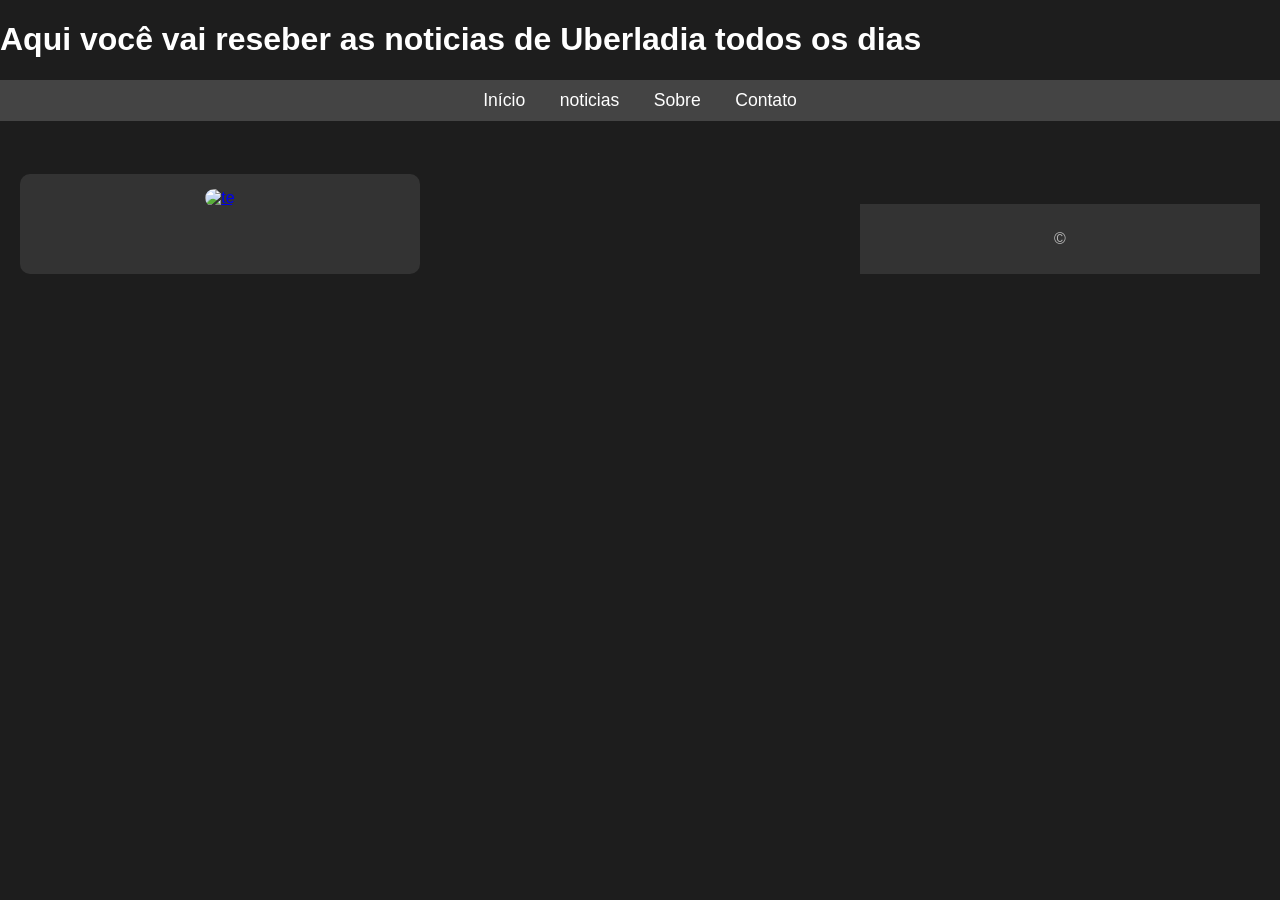
==== index.html @ d66eece6 "texto" ====
<!DOCTYPE html>
<html lang="pt-br">
<head>
    <meta charset="UTF-8">
    <meta name="viewport" content="width=device-width, initial-scale=1.0">
    <link rel="stylesheet" href="index.html">
    <link rel="stylesheet" href="style.css">
    <title>Bem-vindo au site de noticias de Uberladia </title>
<style>
        body {
            font-family: Arial, sans-serif;
            background-color: #1d1d1d;
            color: white;
            margin: 0;
            padding: 0;
        }

        header {
            background-color: #333;
            padding: 20px;
            text-align: center;
        }

        header h1 {
            margin: 0;
            font-size: 3em;
        }

        nav {
            background-color: #444;
            padding: 10px;
            text-align: center;
        }

        nav a {
            color: white;
            margin: 0 15px;
            text-decoration: none;
        }

        nav a:hover {
            text-decoration: underline;
        }

        .container {
            padding: 20px;
        }

        h2 {
            color: #f2c600;
        }

        .game-list {
            display: grid;
            grid-template-columns: repeat(3, 1fr);
            gap: 20px;
            margin-top: 30px;
        }

        .game-card {
            background-color: #333;
            padding: 15px;
            border-radius: 10px;
            text-align: center;
        }

        .game-card img {
            width: 100%;
            height: auto;
            border-radius: 10px;
        }

        .game-card h3 {
            margin-top: 10px;
            color: #f2c600;
        }

        footer {
            background-color: #333;
            text-align: center;
            padding: 10px;
            margin-top: 30px;
        }
    </style>
  </head>
<body>
  <h1>Aqui você vai reseber as noticias de Uberladia todos os dias</h1>
  <h2 hidden >E isso que eles acha que verdade mais a verdade e que todos iram morrer no dia xx/8/xxxx</h2 hidden>
<nav>
        <a href="#">Início</a>
        <a href="#noticias">noticias</a>
        <a href="#sobre">Sobre</a>
        <a href="#contato">Contato</a>
    </nav>

    <div class="container" id="noticias">
        <h2></h2>
        <p></p>

        <div class="game-list">
            <div class="game-card">
                <a href="/imagems.html">
                    <img src="" alt="te">
                </a>
                <h3></h3>
                <p></p>

            </div>
<div id="sobre" class="container">
        <h2></h2>
        <p></p>
    </div>
<footer id="contato">
        <p>&copy;</p>
    </footer>
</body>
</html>
---- style.css ----
body{
    font-family: Arial, sans-serif;
    background-color: #1d1d1d;
    color: white;
    margin: 0;
    padding: 0;
}    

/* Cabeçalho */
header {
    background-color: #333;
    padding: 20px;
    text-align: center;
}

header h1 {
    margin: 0;
    font-size: 3em;
}

header p {
    margin-top: 10px;
    font-size: 1.2em;
    color: #bbb;
}

/* Navegação */
nav {
    background-color: #444;
    padding: 10px;
    text-align: center;
}

nav a {
    color: white;
    margin: 0 15px;
    text-decoration: none;
    font-size: 1.1em;
}

nav a:hover {
    text-decoration: underline;
}

/* Container */
.container {
    padding: 20px;
}

h2 {
    color: #f2c600;
    font-size: 2.5em;
    margin-bottom: 20px;
}

/* Lista de jogos */
.game-list {
    display: grid;
    grid-template-columns: repeat(3, 1fr);
    gap: 20px;
    margin-top: 30px;
}

.game-card {
    background-color: #333;
    padding: 15px;
    border-radius: 10px;
    text-align: center;
    transition: transform 0.3s ease;
}

.game-card:hover {
    transform: scale(1.05);
}

.game-card img {
    width: 100%;
    height: auto;
    border-radius: 10px;
}

.game-card h3 {
    margin-top: 10px;
    color: #f2c600;
    font-size: 1.3em;
}

/* Rodapé */
footer {
    background-color: #333;
    text-align: center;
    padding: 10px;
    margin-top: 30px;
}

footer p {
    font-size: 1em;
    color: #bbb;
}

/* Media Query para dispositivos móveis */
@media (max-width: 768px) {
    .game-list {
        grid-template-columns: 1fr 1fr;
    }

    nav a {
        margin: 0 10px;
    }
}

@media (max-width: 480px) {
    .game-list {
        grid-template-columns: 1fr;
    }

    header h1 {
        font-size: 2em;
    }

    header p {
        font-size: 1em;
    }
}
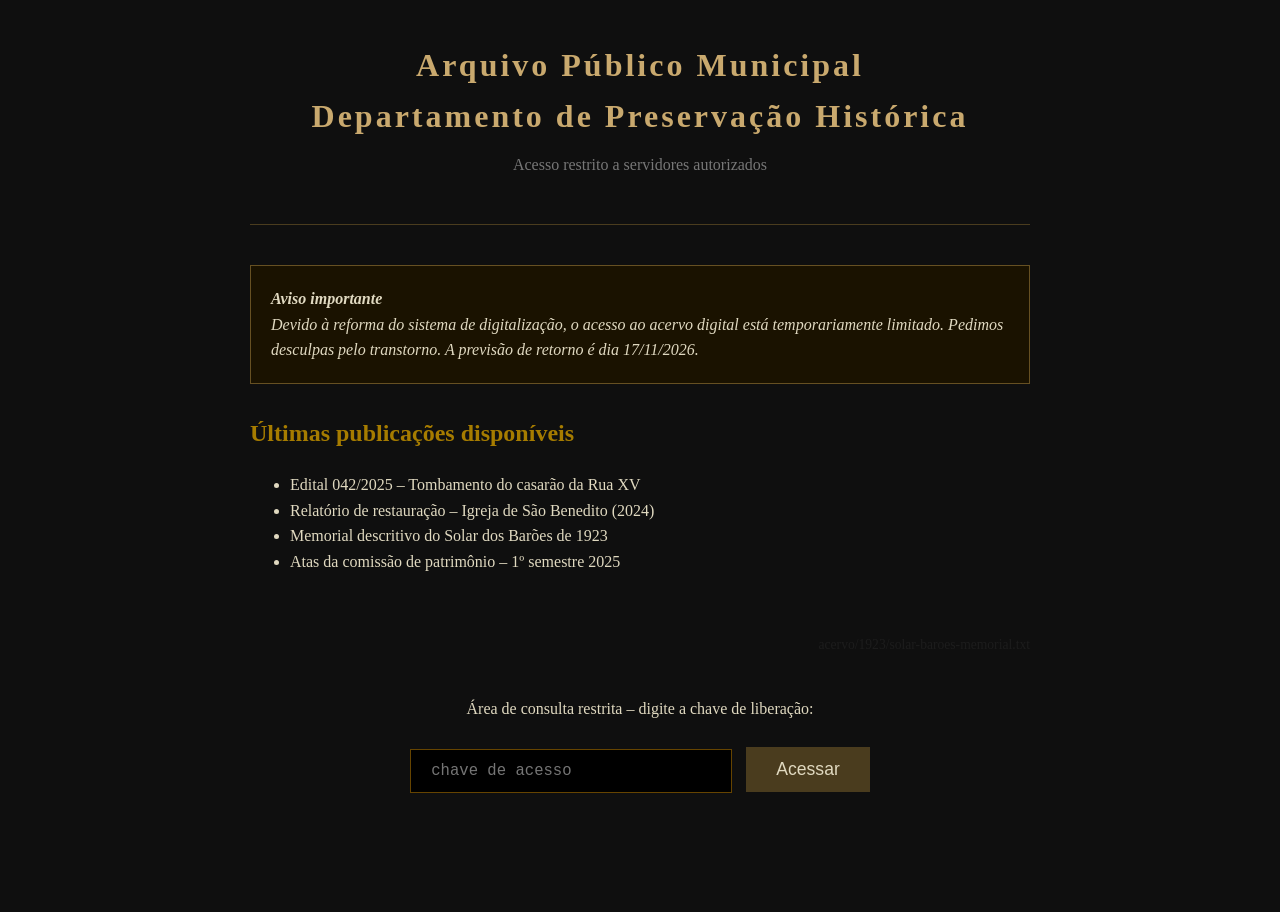
==== commit 2c4bad1e: "base" ====
--- a/index.html
+++ b/index.html
@@ -1,117 +1,194 @@
 <!DOCTYPE html>
 <html lang="pt-br">
 <head>
-    <meta charset="UTF-8">
-    <meta name="viewport" content="width=device-width, initial-scale=1.0">
-    <link rel="stylesheet" href="index.html">
-    <link rel="stylesheet" href="style.css">
-    <title>Bem-vindo au site de noticias de Uberladia </title>
-<style>
+    <meta charset="UTF-8" />
+    <meta name="viewport" content="width=device-width, initial-scale=1.0"/>
+    <title>Arquivos Municipais - Setor de Documentação Histórica</title>
+    <style>
         body {
-            font-family: Arial, sans-serif;
-            background-color: #1d1d1d;
-            color: white;
+            font-family: 'Georgia', serif;
+            background: #0f0f0f;
+            color: #e0d9c0;
             margin: 0;
-            padding: 0;
+            padding: 40px;
+            line-height: 1.6;
         }
+        header {
+            text-align: center;
+            border-bottom: 1px solid #4a3c1e;
+            padding-bottom: 30px;
+            margin-bottom: 40px;
+        }
+        h1 {
+            color: #c9a96e;
+            letter-spacing: 3px;
+            margin: 0;
+        }
+        .container {
+            max-width: 780px;
+            margin: 0 auto;
+        }
+        .notice {
+            background: #1a1200;
+            border: 1px solid #665022;
+            padding: 20px;
+            margin: 30px 0;
+            font-style: italic;
+        }
+        .hidden-section {
+            display: none;
+        }
+        #secret-area {
+            background: #111;
+            border: 2px dashed #773300;
+            padding: 30px;
+            margin-top: 50px;
+        }
+        #password-form {
+            text-align: center;
+            margin: 40px 0;
+        }
+        input[type="password"] {
+            background: #000;
+            color: #ffcc66;
+            border: 1px solid #664400;
+            padding: 12px 20px;
+            font-size: 1.2em;
+            width: 280px;
+            font-family: monospace;
+        }
+        button {
+            background: #4a3c1e;
+            color: #e0d9c0;
+            border: none;
+            padding: 12px 30px;
+            margin-left: 10px;
+            cursor: pointer;
+            font-size: 1.1em;
+        }
+        button:hover {
+            background: #665022;
+        }
+        .document {
+            background: #1a0f00;
+            padding: 30px;
+            border: 1px solid #553300;
+            white-space: pre-wrap;
+            font-family: 'Courier New', monospace;
+            color: #d4b37e;
+        }
+        .clue {
+            color: #666;
+            font-size: 0.85em;
+            text-align: right;
+            margin-top: 60px;
+        }
+        /* Dica escondida no código-fonte (Ctrl+U) */
+        /* A terceira palavra da terceira linha do memorial é a senha */
+    </style>
+</head>
+<body>
 
-        header {
-            background-color: #333;
-            padding: 20px;
-            text-align: center;
-        }
+<div class="container">
 
-        header h1 {
-            margin: 0;
-            font-size: 3em;
-        }
+    <header>
+        <h1>Arquivo Público Municipal<br>Departamento de Preservação Histórica</h1>
+        <p style="color:#777; margin-top:10px;">Acesso restrito a servidores autorizados</p>
+    </header>
 
-        nav {
-            background-color: #444;
-            padding: 10px;
-            text-align: center;
-        }
+    <div class="notice">
+        <strong>Aviso importante</strong><br>
+        Devido à reforma do sistema de digitalização, o acesso ao acervo digital está temporariamente limitado. 
+        Pedimos desculpas pelo transtorno. A previsão de retorno é dia 17/11/2026.
+    </div>
 
-        nav a {
-            color: white;
-            margin: 0 15px;
-            text-decoration: none;
-        }
+    <h2 style="color:#a67c00">Últimas publicações disponíveis</h2>
 
-        nav a:hover {
-            text-decoration: underline;
-        }
+    <ul>
+        <li>Edital 042/2025 – Tombamento do casarão da Rua XV</li>
+        <li>Relatório de restauração – Igreja de São Benedito (2024)</li>
+        <li>Memorial descritivo do Solar dos Barões de 1923</li>
+        <li>Atas da comissão de patrimônio – 1º semestre 2025</li>
+    </ul>
 
-        .container {
-            padding: 20px;
-        }
+    <p class="clue">
+        <!-- Esta linha é visível mas quase invisível na página normal -->
+        <span style="opacity:0.15">acervo/1923/solar-baroes-memorial.txt</span>
+    </p>
 
-        h2 {
-            color: #f2c600;
-        }
+    <!-- ============================================= -->
+    <!--               ÁREA SECRETA                   -->
+    <!-- ============================================= -->
 
-        .game-list {
-            display: grid;
-            grid-template-columns: repeat(3, 1fr);
-            gap: 20px;
-            margin-top: 30px;
-        }
+    <div id="secret-area" class="hidden-section">
 
-        .game-card {
-            background-color: #333;
-            padding: 15px;
-            border-radius: 10px;
-            text-align: center;
-        }
+        <h2 style="color:#c94400; text-align:center">ACESSO CONCEDIDO – NÍVEL RESTRITO</h2>
 
-        .game-card img {
-            width: 100%;
-            height: auto;
-            border-radius: 10px;
-        }
+        <div class="document">
+Data: 13 de julho de 1987
+Classificação: CONFIDENCIAL – Protocolo 877-41-K
 
-        .game-card h3 {
-            margin-top: 10px;
-            color: #f2c600;
-        }
+Assunto: Ocorrência registrada na propriedade rural “Fazenda das Três Cruzes” – km 47 da antiga BR-070
 
-        footer {
-            background-color: #333;
-            text-align: center;
-            padding: 10px;
-            margin-top: 30px;
-        }
-    </style>
-  </head>
-<body>
-  <h1>Aqui você vai reseber as noticias de Uberladia todos os dias</h1>
-  <h2 hidden >E isso que eles acha que verdade mais a verdade e que todos iram morrer no dia xx/8/xxxx</h2 hidden>
-<nav>
-        <a href="#">Início</a>
-        <a href="#noticias">noticias</a>
-        <a href="#sobre">Sobre</a>
-        <a href="#contato">Contato</a>
-    </nav>
+Resumo:
+Às 03:17 do dia 12/07/1987, lavrador João Batista dos Santos (RG 4.812.997) compareceu à delegacia municipal relatando ter visto “luzes fortes descendo do céu” em direção ao pasto norte da fazenda.
 
-    <div class="container" id="noticias">
-        <h2></h2>
-        <p></p>
+Testemunhas adicionais:
+- Maria das Dores (esposa) – confirmou clarão azul-esbranquiçado
+- Pedro Almeida (vizinho) – ouviu zumbido grave por ≈ 8 minutos
 
-        <div class="game-list">
-            <div class="game-card">
-                <a href="/imagems.html">
-                    <img src="" alt="te">
-                </a>
-                <h3></h3>
-                <p></p>
+Objeto encontrado:
+- Fragmento metálico irregular (≈ 3,2 kg)
+- Superfície não oxidada, gravuras geométricas não reconhecidas
+- Material encaminhado ao laboratório do Exército em Brasília (cód. amostra: XT-1987-041)
 
-            </div>
-<div id="sobre" class="container">
-        <h2></h2>
-        <p></p>
+Nota manuscrita (assinada Coronel RM):
+“Manter sigilo total. Não divulgar à imprensa. Contatar Núcleo-7.”
+
+Fim do relatório.
+        </div>
+
+        <p style="text-align:center; margin-top:50px; color:#555">
+            ← Documento autenticado – cadeia de custódia preservada →
+        </p>
+
     </div>
-<footer id="contato">
-        <p>&copy;</p>
-    </footer>
+
+    <!-- ============================================= -->
+    <!--             FORMULÁRIO DA SENHA               -->
+    <!-- ============================================= -->
+
+    <div id="password-form">
+        <p style="margin-bottom:25px">Área de consulta restrita – digite a chave de liberação:</p>
+        <input type="password" id="senha" placeholder="chave de acesso" autocomplete="off"/>
+        <button onclick="verificarSenha()">Acessar</button>
+        <p id="erro" style="color:#c00; margin-top:15px; min-height:25px;"></p>
+    </div>
+
+</div>
+
+<script>
+function verificarSenha() {
+    const input = document.getElementById("senha").value.trim().toLowerCase();
+    const erro = document.getElementById("erro");
+    const areaSecreta = document.getElementById("secret-area");
+    const formulario = document.getElementById("password-form");
+
+    // Senha escolhida: terceira palavra da terceira linha do memorial = "não oxidada"
+    // Você pode entregar pistas físicas ou verbais que levem a isso
+    const senhaCorreta = "34567";   // ←←← ALTERE AQUI A SENHA QUE DESEJA
+
+    if (input === senhaCorreta) {
+        areaSecreta.style.display = "block";
+        formulario.style.display = "none";
+        erro.textContent = "";
+        // Opcional: scroll suave até o documento
+        areaSecreta.scrollIntoView({ behavior: "smooth" });
+    } else {
+        erro.textContent = "Chave inválida. Tente novamente.";
+    }
+}
+</script>
+
 </body>
 </html>
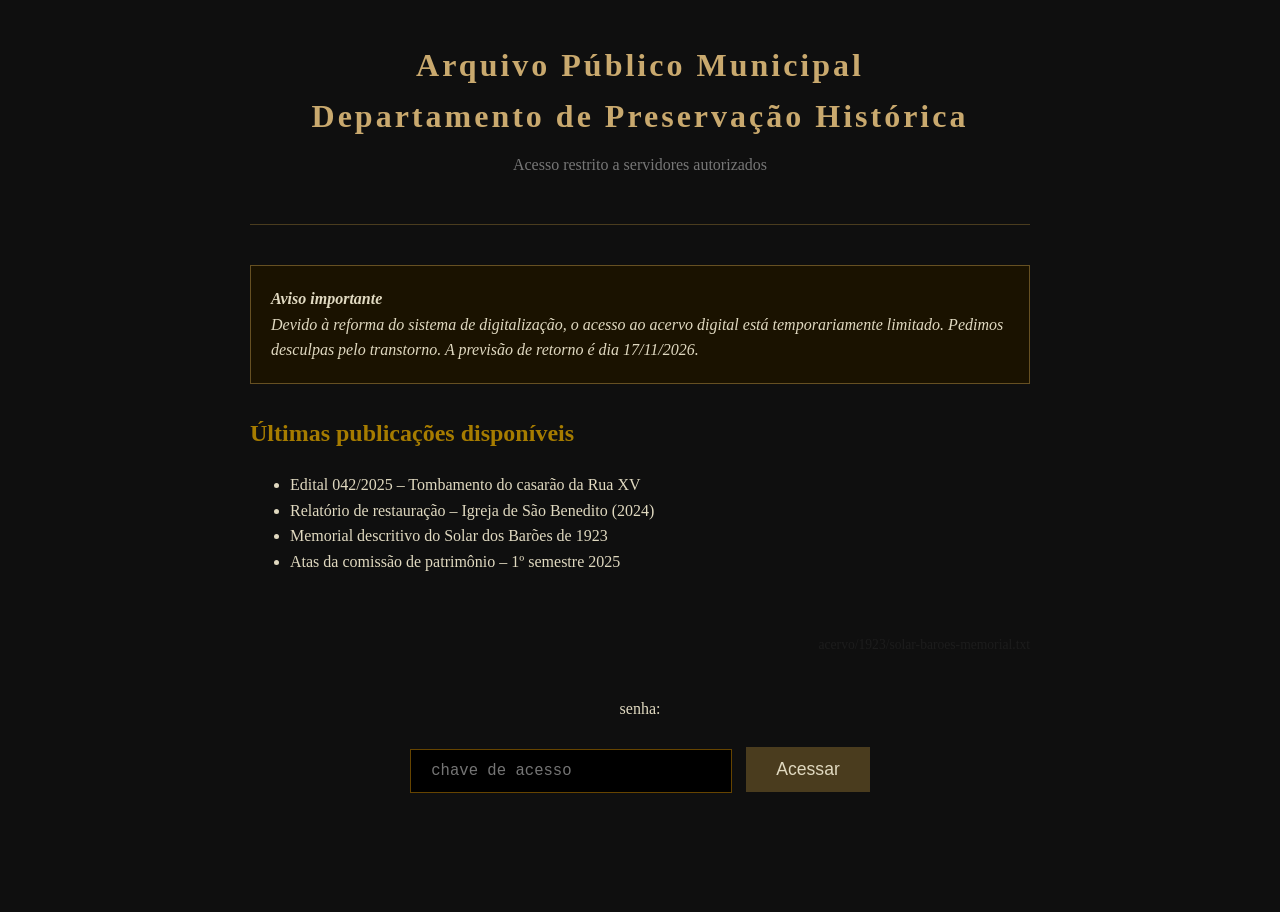
==== commit fdc8a929: "base" ====
--- a/index.html
+++ b/index.html
@@ -159,7 +159,7 @@
     <!-- ============================================= -->
 
     <div id="password-form">
-        <p style="margin-bottom:25px">Área de consulta restrita – digite a chave de liberação:</p>
+        <p style="margin-bottom:25px">senha:</p>
         <input type="password" id="senha" placeholder="chave de acesso" autocomplete="off"/>
         <button onclick="verificarSenha()">Acessar</button>
         <p id="erro" style="color:#c00; margin-top:15px; min-height:25px;"></p>
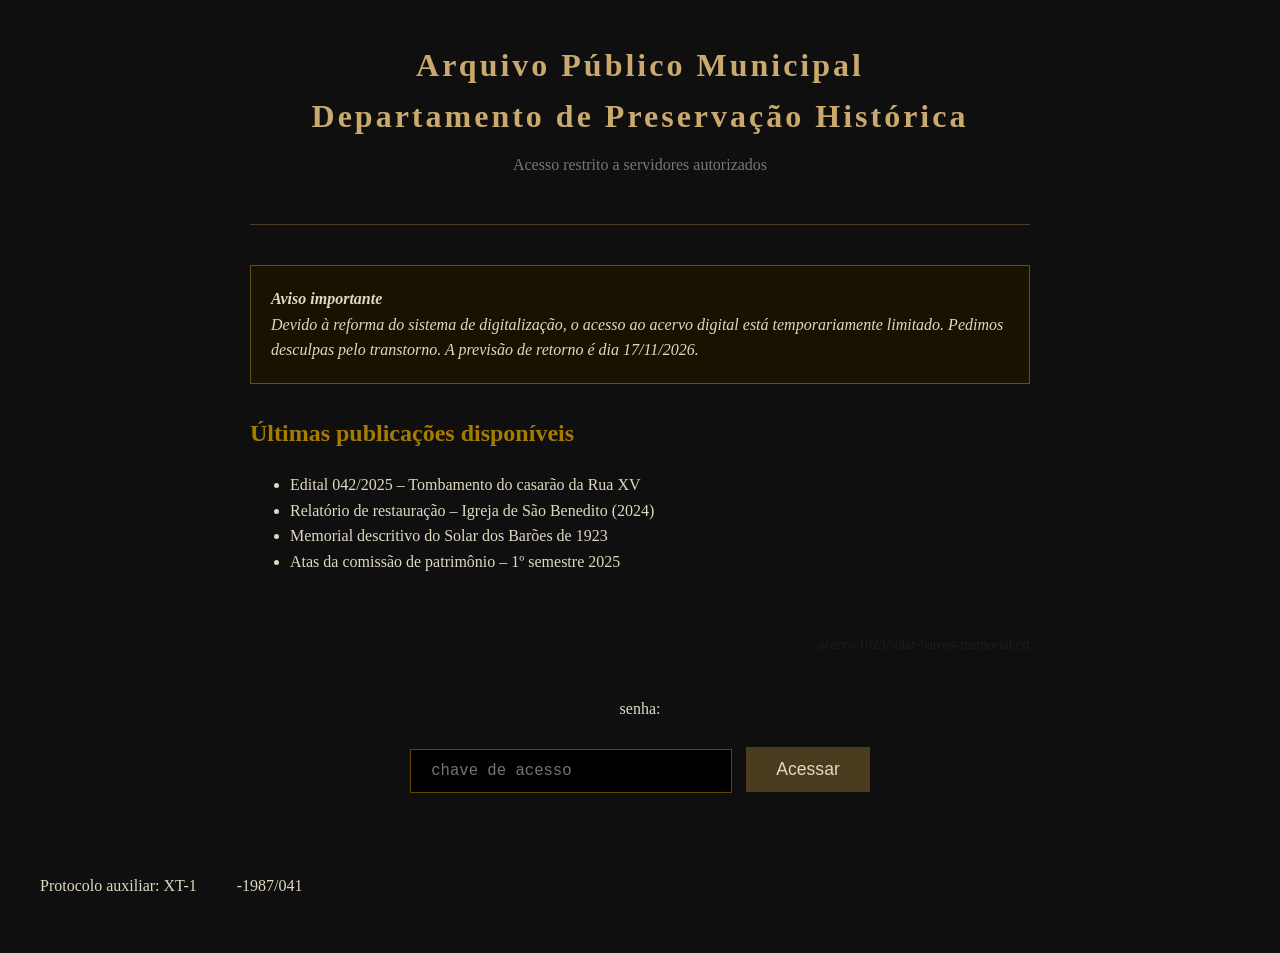
==== commit d76126e6: "senha escondida" ====
--- a/index.html
+++ b/index.html
@@ -189,6 +189,8 @@
     }
 }
 </script>
-
+<p class="clue-super-hidden">
+   Protocolo auxiliar: XT-1<span style="color:#0f0f0f">34567</span>-1987/041
+</p>
 </body>
 </html>
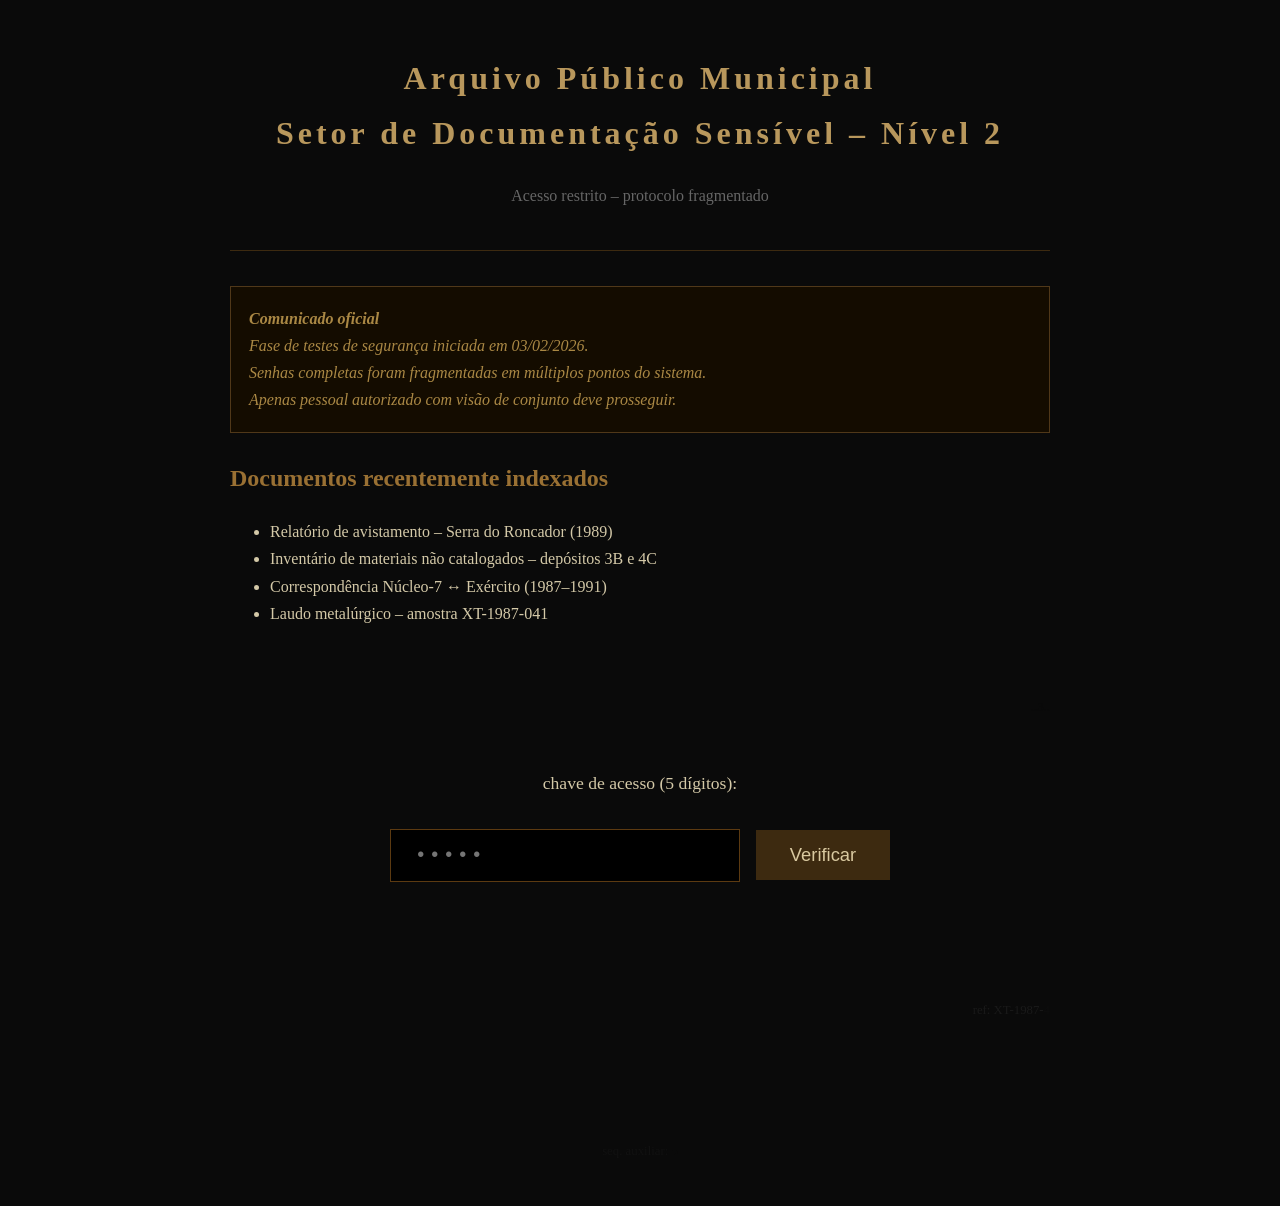
==== commit f35dcba7: "teste" ====
--- a/index.html
+++ b/index.html
@@ -3,88 +3,89 @@
 <head>
     <meta charset="UTF-8" />
     <meta name="viewport" content="width=device-width, initial-scale=1.0"/>
-    <title>Arquivos Municipais - Setor de Documentação Histórica</title>
+    <title>Arquivos Municipais – Acesso Nível 2</title>
     <style>
         body {
             font-family: 'Georgia', serif;
-            background: #0f0f0f;
-            color: #e0d9c0;
+            background: #0a0a0a;
+            color: #d4c9a8;
             margin: 0;
-            padding: 40px;
-            line-height: 1.6;
+            padding: 30px 5%;
+            line-height: 1.7;
         }
         header {
             text-align: center;
-            border-bottom: 1px solid #4a3c1e;
-            padding-bottom: 30px;
-            margin-bottom: 40px;
+            border-bottom: 1px solid #3d2a10;
+            padding-bottom: 25px;
+            margin-bottom: 35px;
         }
-        h1 {
-            color: #c9a96e;
-            letter-spacing: 3px;
-            margin: 0;
+        h1 { color: #b8975c; letter-spacing: 4px; }
+        .container { max-width: 820px; margin: 0 auto; }
+        .notice {
+            background: #140c00;
+            border: 1px solid #503819;
+            padding: 18px;
+            margin: 25px 0;
+            font-style: italic;
+            color: #aa8844;
         }
-        .container {
-            max-width: 780px;
-            margin: 0 auto;
-        }
-        .notice {
-            background: #1a1200;
-            border: 1px solid #665022;
-            padding: 20px;
-            margin: 30px 0;
-            font-style: italic;
-        }
-        .hidden-section {
-            display: none;
-        }
+        .hidden-section { display: none; }
         #secret-area {
-            background: #111;
-            border: 2px dashed #773300;
-            padding: 30px;
-            margin-top: 50px;
+            background: #0d0d0d;
+            border: 2px dashed #5c2a00;
+            padding: 35px;
+            margin: 45px 0;
         }
         #password-form {
             text-align: center;
-            margin: 40px 0;
+            margin: 50px 0 30px;
         }
         input[type="password"] {
             background: #000;
-            color: #ffcc66;
-            border: 1px solid #664400;
-            padding: 12px 20px;
-            font-size: 1.2em;
-            width: 280px;
-            font-family: monospace;
+            color: #ffb733;
+            border: 1px solid #5c3a11;
+            padding: 14px 24px;
+            font-size: 1.25em;
+            width: 300px;
+            font-family: 'Courier New', monospace;
+            letter-spacing: 2px;
         }
         button {
-            background: #4a3c1e;
-            color: #e0d9c0;
+            background: #3d2a10;
+            color: #d9c9a0;
             border: none;
-            padding: 12px 30px;
-            margin-left: 10px;
+            padding: 14px 34px;
+            margin-left: 12px;
             cursor: pointer;
-            font-size: 1.1em;
+            font-size: 1.15em;
         }
-        button:hover {
-            background: #665022;
+        button:hover { background: #5c411a; }
+        .document {
+            background: #161006;
+            padding: 28px;
+            border: 1px solid #4a2e00;
+            font-family: 'Courier New', monospace;
+            color: #d9b875;
+            white-space: pre-wrap;
+            line-height: 1.5;
         }
-        .document {
-            background: #1a0f00;
-            padding: 30px;
-            border: 1px solid #553300;
-            white-space: pre-wrap;
-            font-family: 'Courier New', monospace;
-            color: #d4b37e;
+        .clue, .clue-super-hidden {
+            color: #555;
+            font-size: 0.8em;
+            text-align: right;
+            margin-top: 70px;
         }
-        .clue {
-            color: #666;
-            font-size: 0.85em;
-            text-align: right;
-            margin-top: 60px;
+        .fragment {
+            opacity: 0.18;
+            user-select: none;
+            pointer-events: none;
         }
-        /* Dica escondida no código-fonte (Ctrl+U) */
-        /* A terceira palavra da terceira linha do memorial é a senha */
+        .metadata {
+            font-size: 0.9em;
+            color: #777;
+            margin-top: 40px;
+            text-align: center;
+        }
     </style>
 </head>
 <body>
@@ -92,105 +93,99 @@
 <div class="container">
 
     <header>
-        <h1>Arquivo Público Municipal<br>Departamento de Preservação Histórica</h1>
-        <p style="color:#777; margin-top:10px;">Acesso restrito a servidores autorizados</p>
+        <h1>Arquivo Público Municipal<br>Setor de Documentação Sensível – Nível 2</h1>
+        <p style="color:#666; margin-top:12px;">Acesso restrito – protocolo fragmentado</p>
     </header>
 
     <div class="notice">
-        <strong>Aviso importante</strong><br>
-        Devido à reforma do sistema de digitalização, o acesso ao acervo digital está temporariamente limitado. 
-        Pedimos desculpas pelo transtorno. A previsão de retorno é dia 17/11/2026.
+        <strong>Comunicado oficial</strong><br>
+        Fase de testes de segurança iniciada em 03/02/2026.<br>
+        Senhas completas foram fragmentadas em múltiplos pontos do sistema.<br>
+        Apenas pessoal autorizado com visão de conjunto deve prosseguir.
     </div>
 
-    <h2 style="color:#a67c00">Últimas publicações disponíveis</h2>
-
+    <h2 style="color:#997033">Documentos recentemente indexados</h2>
     <ul>
-        <li>Edital 042/2025 – Tombamento do casarão da Rua XV</li>
-        <li>Relatório de restauração – Igreja de São Benedito (2024)</li>
-        <li>Memorial descritivo do Solar dos Barões de 1923</li>
-        <li>Atas da comissão de patrimônio – 1º semestre 2025</li>
+        <li>Relatório de avistamento – Serra do Roncador (1989)</li>
+        <li>Inventário de materiais não catalogados – depósitos 3B e 4C</li>
+        <li>Correspondência Núcleo-7 ↔ Exército (1987–1991)</li>
+        <li>Laudo metalúrgico – amostra XT-1987-041</li>
     </ul>
 
-    <p class="clue">
-        <!-- Esta linha é visível mas quase invisível na página normal -->
-        <span style="opacity:0.15">acervo/1923/solar-baroes-memorial.txt</span>
+    <!-- Fragmento 1 – escondido na cor quase preta -->
+    <p class="clue fragment" style="color:#0a0a0a">..3..</p>
+
+    <!-- Área secreta (só aparece com a senha certa) -->
+    <div id="secret-area" class="hidden-section">
+        <h2 style="color:#d12700; text-align:center">ACESSO LIBERADO – NÍVEL RESTRITO 2</h2>
+
+        <div class="document">
+Data: 19 de outubro de 1989
+Classificação: ULTRA-SECRETO – Protocolo XT-1987-041-B
+
+Assunto: Análise complementar – material recuperado Fazenda das Três Cruzes
+
+Resultados do laboratório (IPD – Instituto de Pesquisas Tecnológicas / convênio Exército):
+- Composição: liga não-terrestre conhecida (Al-Mg-B com traços de elemento 115 estabilizado?)
+- Estrutura cristalina: simetria icosaédrica perfeita – impossível com tecnologia de 1987
+- Emissão: baixa radiação alfa persistente, mas sem dano biológico detectado
+- Gravuras: 7 símbolos repetidos em padrão espiral-logarítmico
+
+Observação de campo (Major RM – Núcleo-7):
+“Objeto emite campo de baixa frequência quando exposto a campos magnéticos pulsados.
+Recomendamos transferência imediata para instalação subterrânea – Projeto Horizonte Negro.”
+
+Assinatura: [carimbo borrado] Coronel E.M. Vargas
+        </div>
+
+        <p class="metadata">← Cadeia de custódia: Núcleo-7 → Arquivo Municipal → cofre 1987-041-B → lacre intacto →</p>
+    </div>
+
+    <!-- Formulário da senha -->
+    <div id="password-form">
+        <p style="margin-bottom:30px; font-size:1.1em">chave de acesso (5 dígitos):</p>
+        <input type="password" id="senha" placeholder="•••••" autocomplete="off" maxlength="5"/>
+        <button onclick="verificarSenha()">Verificar</button>
+        <p id="erro" style="color:#d00; margin-top:20px; min-height:28px; font-size:1.1em;"></p>
+    </div>
+
+    <!-- Fragmentos escondidos em vários lugares -->
+    <!-- Fragmento 2 -->
+    <p class="clue" style="opacity:0.2">ref: XT-1987-<span class="fragment">4</span></p>
+
+    <!-- Fragmento 3 – dentro de comentário HTML -->
+    <!-- senha parte 5 – último dígito: 7 -->
+
+    <!-- Fragmento 4 – cor quase invisível no rodapé -->
+    <p class="clue-super-hidden" style="color:#111; text-align:center; margin-top:120px;">
+        seq. auxiliar: <span style="color:#0b0b0b">5</span>
     </p>
 
-    <!-- ============================================= -->
-    <!--               ÁREA SECRETA                   -->
-    <!-- ============================================= -->
-
-    <div id="secret-area" class="hidden-section">
-
-        <h2 style="color:#c94400; text-align:center">ACESSO CONCEDIDO – NÍVEL RESTRITO</h2>
-
-        <div class="document">
-Data: 13 de julho de 1987
-Classificação: CONFIDENCIAL – Protocolo 877-41-K
-
-Assunto: Ocorrência registrada na propriedade rural “Fazenda das Três Cruzes” – km 47 da antiga BR-070
-
-Resumo:
-Às 03:17 do dia 12/07/1987, lavrador João Batista dos Santos (RG 4.812.997) compareceu à delegacia municipal relatando ter visto “luzes fortes descendo do céu” em direção ao pasto norte da fazenda.
-
-Testemunhas adicionais:
-- Maria das Dores (esposa) – confirmou clarão azul-esbranquiçado
-- Pedro Almeida (vizinho) – ouviu zumbido grave por ≈ 8 minutos
-
-Objeto encontrado:
-- Fragmento metálico irregular (≈ 3,2 kg)
-- Superfície não oxidada, gravuras geométricas não reconhecidas
-- Material encaminhado ao laboratório do Exército em Brasília (cód. amostra: XT-1987-041)
-
-Nota manuscrita (assinada Coronel RM):
-“Manter sigilo total. Não divulgar à imprensa. Contatar Núcleo-7.”
-
-Fim do relatório.
-        </div>
-
-        <p style="text-align:center; margin-top:50px; color:#555">
-            ← Documento autenticado – cadeia de custódia preservada →
-        </p>
-
-    </div>
-
-    <!-- ============================================= -->
-    <!--             FORMULÁRIO DA SENHA               -->
-    <!-- ============================================= -->
-
-    <div id="password-form">
-        <p style="margin-bottom:25px">senha:</p>
-        <input type="password" id="senha" placeholder="chave de acesso" autocomplete="off"/>
-        <button onclick="verificarSenha()">Acessar</button>
-        <p id="erro" style="color:#c00; margin-top:15px; min-height:25px;"></p>
-    </div>
+    <!-- Fragmento 5 – no title da página (barrinha do navegador) -->
+    <!-- olhe o título da aba → o 2º caractere depois do hífen é o primeiro dígito -->
 
 </div>
 
 <script>
 function verificarSenha() {
-    const input = document.getElementById("senha").value.trim().toLowerCase();
+    const input = document.getElementById("senha").value.trim();
     const erro = document.getElementById("erro");
-    const areaSecreta = document.getElementById("secret-area");
-    const formulario = document.getElementById("password-form");
+    const area = document.getElementById("secret-area");
+    const form = document.getElementById("password-form");
 
-    // Senha escolhida: terceira palavra da terceira linha do memorial = "não oxidada"
-    // Você pode entregar pistas físicas ou verbais que levem a isso
-    const senhaCorreta = "34567";   // ←←← ALTERE AQUI A SENHA QUE DESEJA
+    // A senha correta é 34567 (cada dígito em lugar diferente)
+    const senhaCorreta = "34567";
 
     if (input === senhaCorreta) {
-        areaSecreta.style.display = "block";
-        formulario.style.display = "none";
+        area.style.display = "block";
+        form.style.display = "none";
         erro.textContent = "";
-        // Opcional: scroll suave até o documento
-        areaSecreta.scrollIntoView({ behavior: "smooth" });
+        area.scrollIntoView({ behavior: "smooth", block: "start" });
     } else {
-        erro.textContent = "Chave inválida. Tente novamente.";
+        erro.textContent = "Sequência incorreta. Os fragmentos estão espalhados.";
     }
 }
 </script>
-<p class="clue-super-hidden">
-   Protocolo auxiliar: XT-1<span style="color:#0f0f0f">34567</span>-1987/041
-</p>
+
 </body>
 </html>
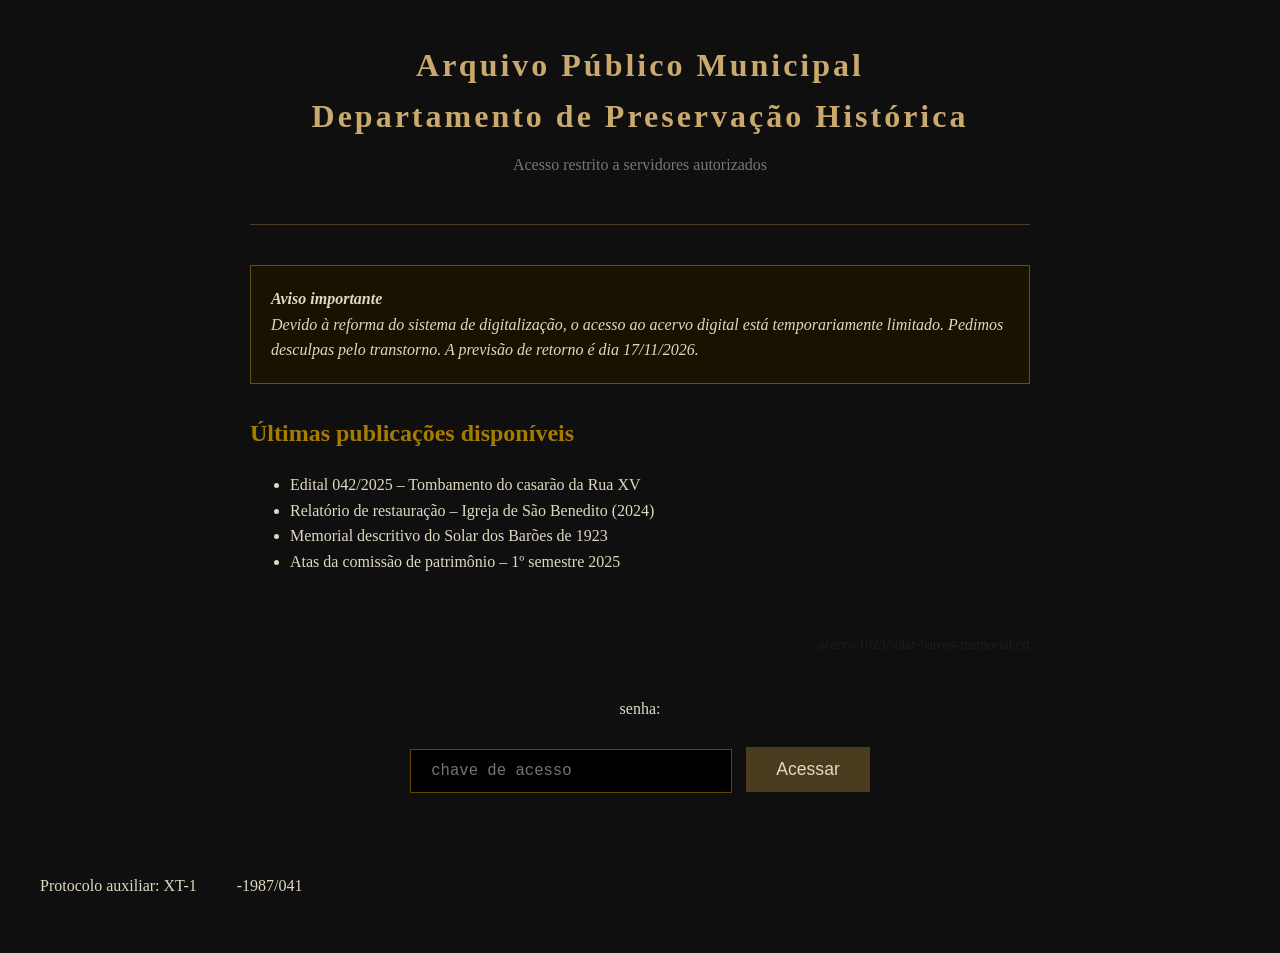
==== commit 755f298e: "index" ====
--- a/index.html
+++ b/index.html
@@ -1,191 +1,196 @@
-<!DOCTYPE html>
-<html lang="pt-br">
-<head>
-    <meta charset="UTF-8" />
-    <meta name="viewport" content="width=device-width, initial-scale=1.0"/>
-    <title>Arquivos Municipais – Acesso Nível 2</title>
-    <style>
-        body {
-            font-family: 'Georgia', serif;
-            background: #0a0a0a;
-            color: #d4c9a8;
-            margin: 0;
-            padding: 30px 5%;
-            line-height: 1.7;
-        }
-        header {
-            text-align: center;
-            border-bottom: 1px solid #3d2a10;
-            padding-bottom: 25px;
-            margin-bottom: 35px;
-        }
-        h1 { color: #b8975c; letter-spacing: 4px; }
-        .container { max-width: 820px; margin: 0 auto; }
-        .notice {
-            background: #140c00;
-            border: 1px solid #503819;
-            padding: 18px;
-            margin: 25px 0;
-            font-style: italic;
-            color: #aa8844;
-        }
-        .hidden-section { display: none; }
-        #secret-area {
-            background: #0d0d0d;
-            border: 2px dashed #5c2a00;
-            padding: 35px;
-            margin: 45px 0;
-        }
-        #password-form {
-            text-align: center;
-            margin: 50px 0 30px;
-        }
-        input[type="password"] {
-            background: #000;
-            color: #ffb733;
-            border: 1px solid #5c3a11;
-            padding: 14px 24px;
-            font-size: 1.25em;
-            width: 300px;
-            font-family: 'Courier New', monospace;
-            letter-spacing: 2px;
-        }
-        button {
-            background: #3d2a10;
-            color: #d9c9a0;
-            border: none;
-            padding: 14px 34px;
-            margin-left: 12px;
-            cursor: pointer;
-            font-size: 1.15em;
-        }
-        button:hover { background: #5c411a; }
-        .document {
-            background: #161006;
-            padding: 28px;
-            border: 1px solid #4a2e00;
-            font-family: 'Courier New', monospace;
-            color: #d9b875;
-            white-space: pre-wrap;
-            line-height: 1.5;
-        }
-        .clue, .clue-super-hidden {
-            color: #555;
-            font-size: 0.8em;
-            text-align: right;
-            margin-top: 70px;
-        }
-        .fragment {
-            opacity: 0.18;
-            user-select: none;
-            pointer-events: none;
-        }
-        .metadata {
-            font-size: 0.9em;
-            color: #777;
-            margin-top: 40px;
-            text-align: center;
-        }
-    </style>
-</head>
-<body>
-
-<div class="container">
-
-    <header>
-        <h1>Arquivo Público Municipal<br>Setor de Documentação Sensível – Nível 2</h1>
-        <p style="color:#666; margin-top:12px;">Acesso restrito – protocolo fragmentado</p>
-    </header>
-
-    <div class="notice">
-        <strong>Comunicado oficial</strong><br>
-        Fase de testes de segurança iniciada em 03/02/2026.<br>
-        Senhas completas foram fragmentadas em múltiplos pontos do sistema.<br>
-        Apenas pessoal autorizado com visão de conjunto deve prosseguir.
-    </div>
-
-    <h2 style="color:#997033">Documentos recentemente indexados</h2>
-    <ul>
-        <li>Relatório de avistamento – Serra do Roncador (1989)</li>
-        <li>Inventário de materiais não catalogados – depósitos 3B e 4C</li>
-        <li>Correspondência Núcleo-7 ↔ Exército (1987–1991)</li>
-        <li>Laudo metalúrgico – amostra XT-1987-041</li>
-    </ul>
-
-    <!-- Fragmento 1 – escondido na cor quase preta -->
-    <p class="clue fragment" style="color:#0a0a0a">..3..</p>
-
-    <!-- Área secreta (só aparece com a senha certa) -->
-    <div id="secret-area" class="hidden-section">
-        <h2 style="color:#d12700; text-align:center">ACESSO LIBERADO – NÍVEL RESTRITO 2</h2>
-
-        <div class="document">
-Data: 19 de outubro de 1989
-Classificação: ULTRA-SECRETO – Protocolo XT-1987-041-B
-
-Assunto: Análise complementar – material recuperado Fazenda das Três Cruzes
-
-Resultados do laboratório (IPD – Instituto de Pesquisas Tecnológicas / convênio Exército):
-- Composição: liga não-terrestre conhecida (Al-Mg-B com traços de elemento 115 estabilizado?)
-- Estrutura cristalina: simetria icosaédrica perfeita – impossível com tecnologia de 1987
-- Emissão: baixa radiação alfa persistente, mas sem dano biológico detectado
-- Gravuras: 7 símbolos repetidos em padrão espiral-logarítmico
-
-Observação de campo (Major RM – Núcleo-7):
-“Objeto emite campo de baixa frequência quando exposto a campos magnéticos pulsados.
-Recomendamos transferência imediata para instalação subterrânea – Projeto Horizonte Negro.”
-
-Assinatura: [carimbo borrado] Coronel E.M. Vargas
-        </div>
-
-        <p class="metadata">← Cadeia de custódia: Núcleo-7 → Arquivo Municipal → cofre 1987-041-B → lacre intacto →</p>
-    </div>
-
-    <!-- Formulário da senha -->
-    <div id="password-form">
-        <p style="margin-bottom:30px; font-size:1.1em">chave de acesso (5 dígitos):</p>
-        <input type="password" id="senha" placeholder="•••••" autocomplete="off" maxlength="5"/>
-        <button onclick="verificarSenha()">Verificar</button>
-        <p id="erro" style="color:#d00; margin-top:20px; min-height:28px; font-size:1.1em;"></p>
-    </div>
-
-    <!-- Fragmentos escondidos em vários lugares -->
-    <!-- Fragmento 2 -->
-    <p class="clue" style="opacity:0.2">ref: XT-1987-<span class="fragment">4</span></p>
-
-    <!-- Fragmento 3 – dentro de comentário HTML -->
-    <!-- senha parte 5 – último dígito: 7 -->
-
-    <!-- Fragmento 4 – cor quase invisível no rodapé -->
-    <p class="clue-super-hidden" style="color:#111; text-align:center; margin-top:120px;">
-        seq. auxiliar: <span style="color:#0b0b0b">5</span>
-    </p>
-
-    <!-- Fragmento 5 – no title da página (barrinha do navegador) -->
-    <!-- olhe o título da aba → o 2º caractere depois do hífen é o primeiro dígito -->
-
-</div>
-
-<script>
-function verificarSenha() {
-    const input = document.getElementById("senha").value.trim();
-    const erro = document.getElementById("erro");
-    const area = document.getElementById("secret-area");
-    const form = document.getElementById("password-form");
-
-    // A senha correta é 34567 (cada dígito em lugar diferente)
-    const senhaCorreta = "34567";
-
-    if (input === senhaCorreta) {
-        area.style.display = "block";
-        form.style.display = "none";
-        erro.textContent = "";
-        area.scrollIntoView({ behavior: "smooth", block: "start" });
-    } else {
-        erro.textContent = "Sequência incorreta. Os fragmentos estão espalhados.";
-    }
-}
-</script>
-
-</body>
+<!DOCTYPE html>
+<html lang="pt-br">
+<head>
+    <meta charset="UTF-8" />
+    <meta name="viewport" content="width=device-width, initial-scale=1.0"/>
+    <title>Arquivos Municipais - Setor de Documentação Histórica</title>
+    <style>
+        body {
+            font-family: 'Georgia', serif;
+            background: #0f0f0f;
+            color: #e0d9c0;
+            margin: 0;
+            padding: 40px;
+            line-height: 1.6;
+        }
+        header {
+            text-align: center;
+            border-bottom: 1px solid #4a3c1e;
+            padding-bottom: 30px;
+            margin-bottom: 40px;
+        }
+        h1 {
+            color: #c9a96e;
+            letter-spacing: 3px;
+            margin: 0;
+        }
+        .container {
+            max-width: 780px;
+            margin: 0 auto;
+        }
+        .notice {
+            background: #1a1200;
+            border: 1px solid #665022;
+            padding: 20px;
+            margin: 30px 0;
+            font-style: italic;
+        }
+        .hidden-section {
+            display: none;
+        }
+        #secret-area {
+            background: #111;
+            border: 2px dashed #773300;
+            padding: 30px;
+            margin-top: 50px;
+        }
+        #password-form {
+            text-align: center;
+            margin: 40px 0;
+        }
+        input[type="password"] {
+            background: #000;
+            color: #ffcc66;
+            border: 1px solid #664400;
+            padding: 12px 20px;
+            font-size: 1.2em;
+            width: 280px;
+            font-family: monospace;
+        }
+        button {
+            background: #4a3c1e;
+            color: #e0d9c0;
+            border: none;
+            padding: 12px 30px;
+            margin-left: 10px;
+            cursor: pointer;
+            font-size: 1.1em;
+        }
+        button:hover {
+            background: #665022;
+        }
+        .document {
+            background: #1a0f00;
+            padding: 30px;
+            border: 1px solid #553300;
+            white-space: pre-wrap;
+            font-family: 'Courier New', monospace;
+            color: #d4b37e;
+        }
+        .clue {
+            color: #666;
+            font-size: 0.85em;
+            text-align: right;
+            margin-top: 60px;
+        }
+        /* Dica escondida no código-fonte (Ctrl+U) */
+        /* A terceira palavra da terceira linha do memorial é a senha */
+    </style>
+</head>
+<body>
+
+<div class="container">
+
+    <header>
+        <h1>Arquivo Público Municipal<br>Departamento de Preservação Histórica</h1>
+        <p style="color:#777; margin-top:10px;">Acesso restrito a servidores autorizados</p>
+    </header>
+
+    <div class="notice">
+        <strong>Aviso importante</strong><br>
+        Devido à reforma do sistema de digitalização, o acesso ao acervo digital está temporariamente limitado. 
+        Pedimos desculpas pelo transtorno. A previsão de retorno é dia 17/11/2026.
+    </div>
+
+    <h2 style="color:#a67c00">Últimas publicações disponíveis</h2>
+
+    <ul>
+        <li>Edital 042/2025 – Tombamento do casarão da Rua XV</li>
+        <li>Relatório de restauração – Igreja de São Benedito (2024)</li>
+        <li>Memorial descritivo do Solar dos Barões de 1923</li>
+        <li>Atas da comissão de patrimônio – 1º semestre 2025</li>
+    </ul>
+
+    <p class="clue">
+        <!-- Esta linha é visível mas quase invisível na página normal -->
+        <span style="opacity:0.15">acervo/1923/solar-baroes-memorial.txt</span>
+    </p>
+
+    <!-- ============================================= -->
+    <!--               ÁREA SECRETA                   -->
+    <!-- ============================================= -->
+
+    <div id="secret-area" class="hidden-section">
+
+        <h2 style="color:#c94400; text-align:center">ACESSO CONCEDIDO – NÍVEL RESTRITO</h2>
+
+        <div class="document">
+Data: 13 de julho de 1987
+Classificação: CONFIDENCIAL – Protocolo 877-41-K
+
+Assunto: Ocorrência registrada na propriedade rural “Fazenda das Três Cruzes” – km 47 da antiga BR-070
+
+Resumo:
+Às 03:17 do dia 12/07/1987, lavrador João Batista dos Santos (RG 4.812.997) compareceu à delegacia municipal relatando ter visto “luzes fortes descendo do céu” em direção ao pasto norte da fazenda.
+
+Testemunhas adicionais:
+- Maria das Dores (esposa) – confirmou clarão azul-esbranquiçado
+- Pedro Almeida (vizinho) – ouviu zumbido grave por ≈ 8 minutos
+
+Objeto encontrado:
+- Fragmento metálico irregular (≈ 3,2 kg)
+- Superfície não oxidada, gravuras geométricas não reconhecidas
+- Material encaminhado ao laboratório do Exército em Brasília (cód. amostra: XT-1987-041)
+
+Nota manuscrita (assinada Coronel RM):
+“Manter sigilo total. Não divulgar à imprensa. Contatar Núcleo-7.”
+
+Fim do relatório.
+        </div>
+
+        <p style="text-align:center; margin-top:50px; color:#555">
+            ← Documento autenticado – cadeia de custódia preservada →
+        </p>
+
+    </div>
+
+    <!-- ============================================= -->
+    <!--             FORMULÁRIO DA SENHA               -->
+    <!-- ============================================= -->
+
+    <div id="password-form">
+        <p style="margin-bottom:25px">senha:</p>
+        <input type="password" id="senha" placeholder="chave de acesso" autocomplete="off"/>
+        <button onclick="verificarSenha()">Acessar</button>
+        <p id="erro" style="color:#c00; margin-top:15px; min-height:25px;"></p>
+    </div>
+
+</div>
+
+<script>
+function verificarSenha() {
+    const input = document.getElementById("senha").value.trim().toLowerCase();
+    const erro = document.getElementById("erro");
+    const areaSecreta = document.getElementById("secret-area");
+    const formulario = document.getElementById("password-form");
+
+    // Senha escolhida: terceira palavra da terceira linha do memorial = "não oxidada"
+    // Você pode entregar pistas físicas ou verbais que levem a isso
+    const senhaCorreta = "34567";   // ←←← ALTERE AQUI A SENHA QUE DESEJA
+
+    if (input === senhaCorreta) {
+        areaSecreta.style.display = "block";
+        formulario.style.display = "none";
+        erro.textContent = "";
+        // Opcional: scroll suave até o documento
+        areaSecreta.scrollIntoView({ behavior: "smooth" });
+    } else {
+        erro.textContent = "Chave inválida. Tente novamente.";
+    }
+}
+</script>
+<p class="clue-super-hidden">
+   Protocolo auxiliar: XT-1<span style="color:#0f0f0f">34567</span>-1987/041
+</p>
+</body>
 </html>
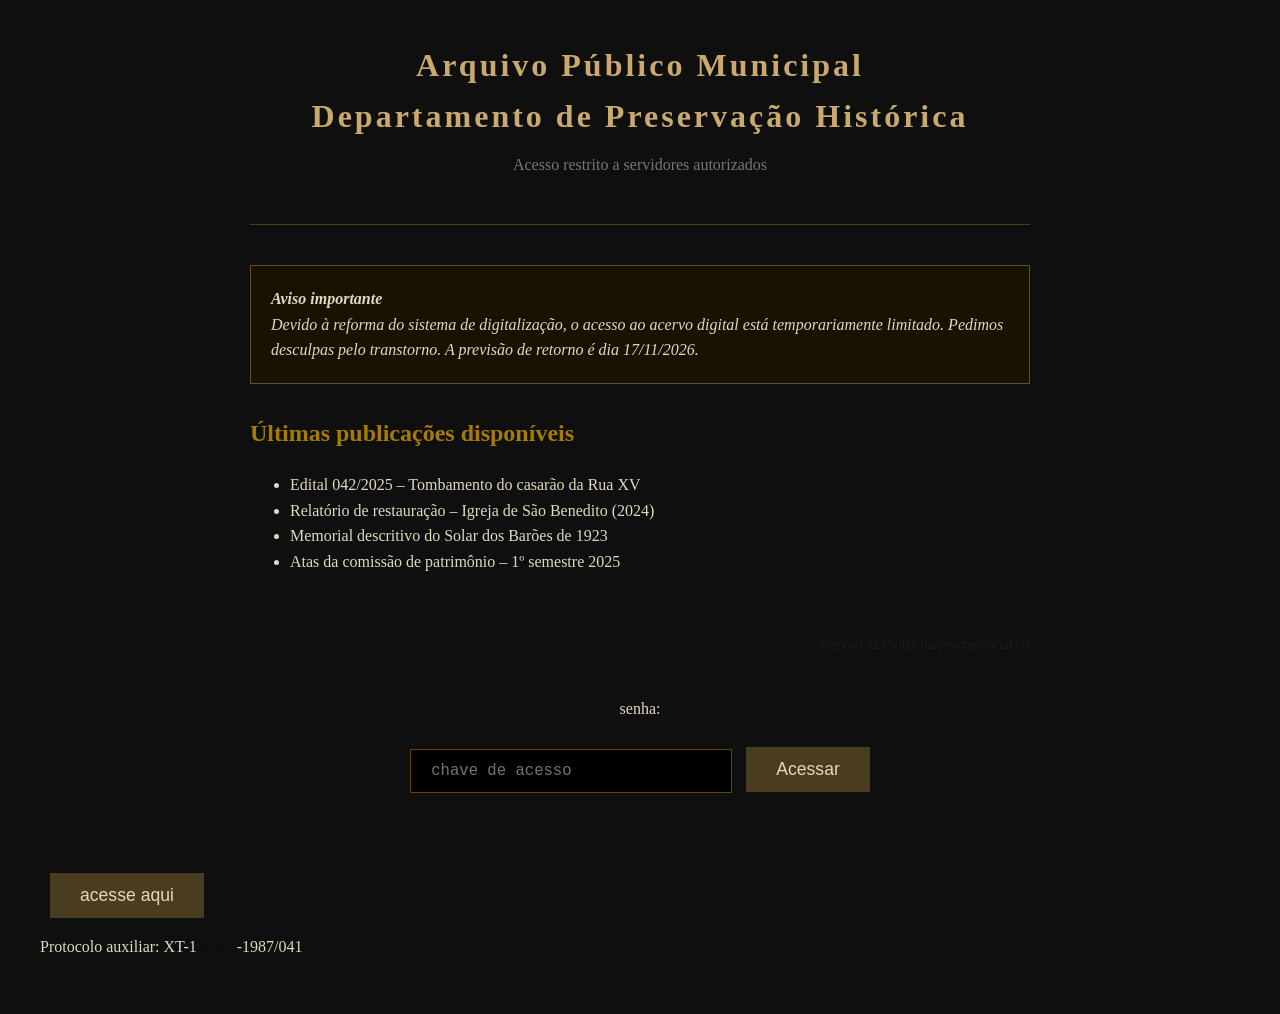
==== commit fd5e3be4: "link" ====
--- a/index.html
+++ b/index.html
@@ -166,6 +166,10 @@
     </div>
 
 </div>
+
+<a href="./parte2.html">
+    <button type="button">acesse aqui</button>
+</a>
 
 <script>
 function verificarSenha() {
